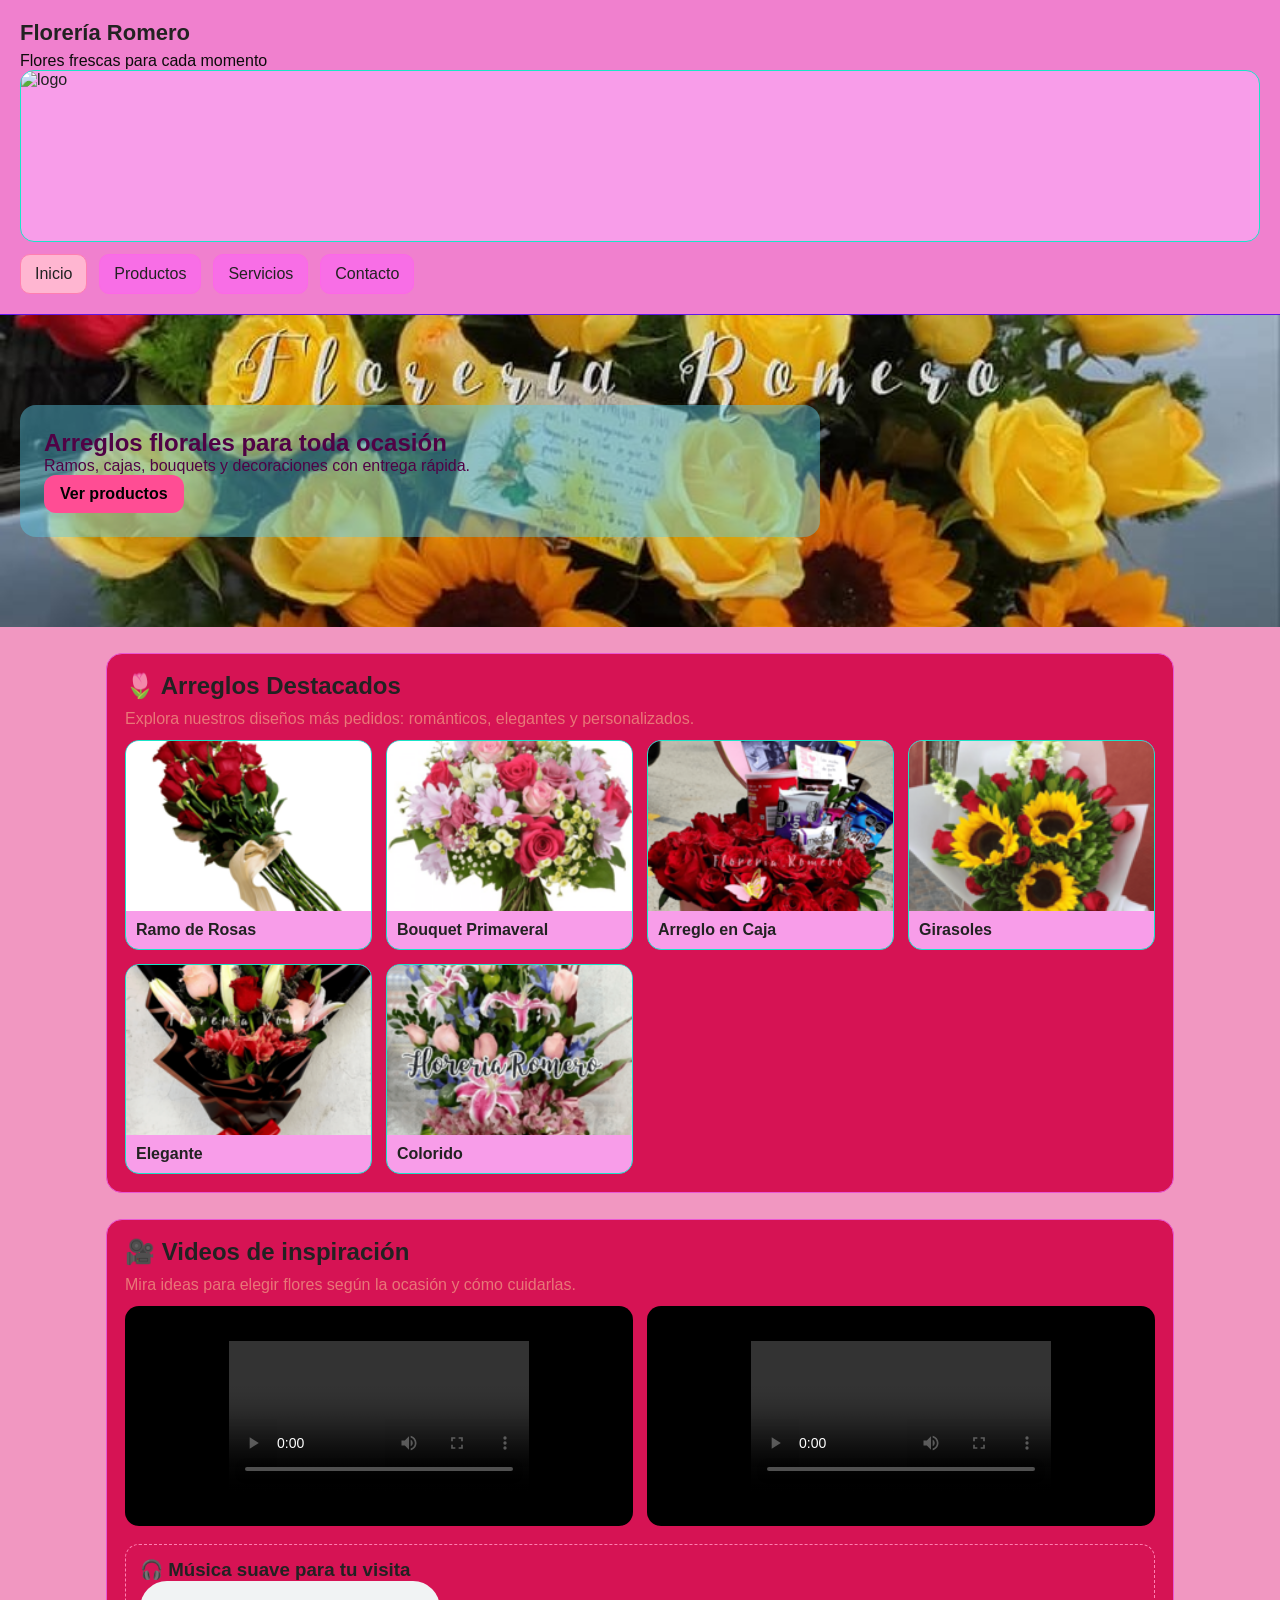
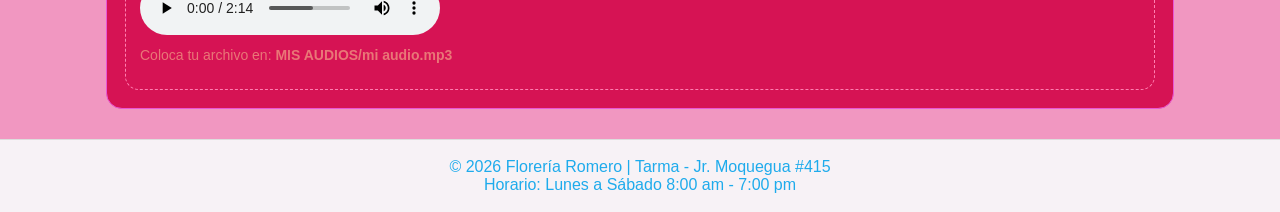
==== index.html @ f8e25ca1 "primer commit" ====
<!DOCTYPE html>
<html lang="es">
<head>
  <meta charset="UTF-8" />
  <meta name="viewport" content="width=device-width, initial-scale=1.0"/>
  <title>Florería Romero | Inicio</title>
  <link rel="stylesheet" href="styles.css">
</head>
<body>

  <!-- ENCABEZADO + MENÚ -->
  <header class="header">
    <div class="logo">
      <h1>Florería Romero</h1>
      <p>Flores frescas para cada momento</p>
      <figure class="card">
        <img src="FLORERIA ROMERO/logo.jpeg"alt=logo>
      </figure>
    </div>

    <nav class="nav">
      <a class="active" href="index.html">Inicio</a>
      <a href="productos.html">Productos</a>
      <a href="servicios.html">Servicios</a>
      <a href="contacto.html">Contacto</a>
    </nav>
  </header>

  <!-- HERO -->
  <section class="hero">
    <div class="hero-text">
      <h2>Arreglos florales para toda ocasión</h2>
      <p>Ramos, cajas, bouquets y decoraciones con entrega rápida.</p>
      <a class="btn" href="productos.html">Ver productos</a>
    </div>
  </section>

  <main class="container">

    <!-- SECCIÓN 1 (TEMÁTICA) -->
    <section class="section">
      <h2>🌷 Arreglos Destacados</h2>
      <p>Explora nuestros diseños más pedidos: románticos, elegantes y personalizados.</p>

      <!-- 6 IMÁGENES -->
      <div class="grid">
        <figure class="card">
          <img src="MIS IMAGENES/RAMO DE ROSAS.png" alt="Ramo de rosas">
          <figcaption>Ramo de Rosas</figcaption>
        </figure>

        <figure class="card">
          <img src="MIS IMAGENES/BOUQUET PRIMAVERAL.png" alt="Bouquet primaveral">
          <figcaption>Bouquet Primaveral</figcaption>
        </figure>

        <figure class="card">
          <img src="MIS IMAGENES/ARREGLO EN CAJA.png" alt="Arreglo en caja">
          <figcaption>Arreglo en Caja</figcaption>
        </figure>

        <figure class="card">
          <img src="MIS IMAGENES/girasoles.png" alt="Arreglo con girasoles">
          <figcaption>Girasoles</figcaption>
        </figure>

        <figure class="card">
          <img src="MIS IMAGENES/ELEGANTE.png" alt="Arreglo elegante">
          <figcaption>Elegante</figcaption>
        </figure>

        <figure class="card">
          <img src="MIS IMAGENES/COLORIDO.png" alt="Ramo colorido">
          <figcaption>Colorido</figcaption>
        </figure>
      </div>
    </section>

    <!-- SECCIÓN 2 (TEMÁTICA) -->
    <section class="section">
      <h2>🎥 Videos de inspiración</h2>
      <p>Mira ideas para elegir flores según la ocasión y cómo cuidarlas.</p>

      <!-- 2 VIDEOS (YouTube embebido) -->
      <div class="videos">
        <iframe
          src="MIS VIDEOS/lindos ramos.mp4"
          title="Video 1"
          allow="accelerometer; autoplay; clipboard-write; encrypted-media; gyroscope; picture-in-picture"
          allowfullscreen>
        </iframe>

        <iframe
          src="MIS VIDEOS/convinacion de flores.mp4"
          title="Video 2"
          allow="accelerometer; autoplay; clipboard-write; encrypted-media; gyroscope; picture-in-picture"
          allowfullscreen>
        </iframe>
      </div>

      <!-- 1 AUDIO -->
      <div class="audio-box">
        <h3>🎧 Música suave para tu visita</h3>
        <audio controls>
          <source src="MIS AUDIOS/mi audio.mp3" type="audio/mpeg">
          Tu navegador no soporta audio.
        </audio>
        <p class="note">Coloca tu archivo en: <b>MIS AUDIOS/mi audio.mp3</b></p>
      </div>
    </section>

  </main>

  <!-- PIE DE PÁGINA -->
  <footer class="footer">
    <p>© 2026 Florería Romero | Tarma - Jr. Moquegua #415</p>
    <p>Horario: Lunes a Sábado 8:00 am - 7:00 pm</p>
  </footer>

</body>
</html>
---- styles.css ----
*{ box-sizing:border-box; margin:0; padding:0; font-family: fantasy, sans-serif; }
body{ background:#f197c1; color:#222; }

.header{
  background:#f080ce;
  padding:20px;
  border-bottom: 1px solid #6016eb;
}
.logo h1{ font-size:22px; }
.logo p{ color:#0c0b0b; margin-top:6px; }

.nav{
  margin-top:12px;
  display:flex;
  gap:12px;
  flex-wrap:wrap;
}
.nav a{
  text-decoration:none;
  padding:10px 14px;
  border-radius:10px;
  background:#f86ee6;
  border:1px solid #fd67e9;
  color:#222;
}
.nav a:hover{ background:#080808; }
.nav a.active{ background:#ffb6d1; border-color:#ff7fb0; }

.hero{
  background-image:url("MIS IMAGENES/flores portada.jpg");
  background-size:cover;
  background-position:center;
  padding:90px 20px;
  color:rgb(80, 2, 69);
}
.hero-text{
  max-width:800px;
  background: rgba(89, 203, 231, 0.45);
  padding:24px;
  border-radius:16px;
}

.container{
  max-width:1100px;
  margin: 20px auto;
  padding: 0 16px;
}

.section{
  margin: 26px 0;
  padding: 18px;
  border:1px solid #e957d5;
  border-radius:16px;
  background:#d61354;
}
.section h2{ margin-bottom:10px; }
.section p{ margin-bottom:12px; color:#e97777; }

.grid{
  display:grid;
  grid-template-columns: repeat(auto-fit, minmax(220px, 1fr));
  gap:14px;
}

.card{
  border:1px solid #19e4c9;
  border-radius:14px;
  overflow:hidden;
  background:#f89de9;
}
.card img{
  width:100%;
  height:170px;
  object-fit:cover;
  display:block;
}
.card figcaption{
  padding:10px;
  font-weight:bold;
}

.videos{
  display:grid;
  grid-template-columns: repeat(auto-fit, minmax(320px, 1fr));
  gap:14px;
  margin-top:12px;
}
.videos iframe{
  width:100%;
  height:220px;
  border:0;
  border-radius:14px;
}

.audio-box{
  margin-top:18px;
  padding:14px;
  border-radius:14px;
  border:1px dashed #ff7fb0;
}
.note{ margin-top:8px; font-size:14px; color:#444; }

.form{
  display:grid;
  gap:12px;
  margin-top:12px;
}
.form input, .form textarea{
  width:100%;
  padding:10px;
  border-radius:10px;
  border:1px solid #24f895;
  margin-top:6px;
}
.list{ padding-left:18px; }
.list li{ margin:8px 0; }

.btn{
  display:inline-block;
  background:#ff4d94;
  color:rgb(2, 2, 2);
  border:none;
  padding:10px 16px;
  border-radius:12px;
  text-decoration:none;
  cursor:pointer;
  font-weight:bold;
}
.btn:hover{ filter:brightness(0.95); }

.footer{
  margin-top:30px;
  padding:18px;
  text-align:center;
  background:#f7f2f6;
  border-top:1px solid #ddd;
  color:#1eabec;
}
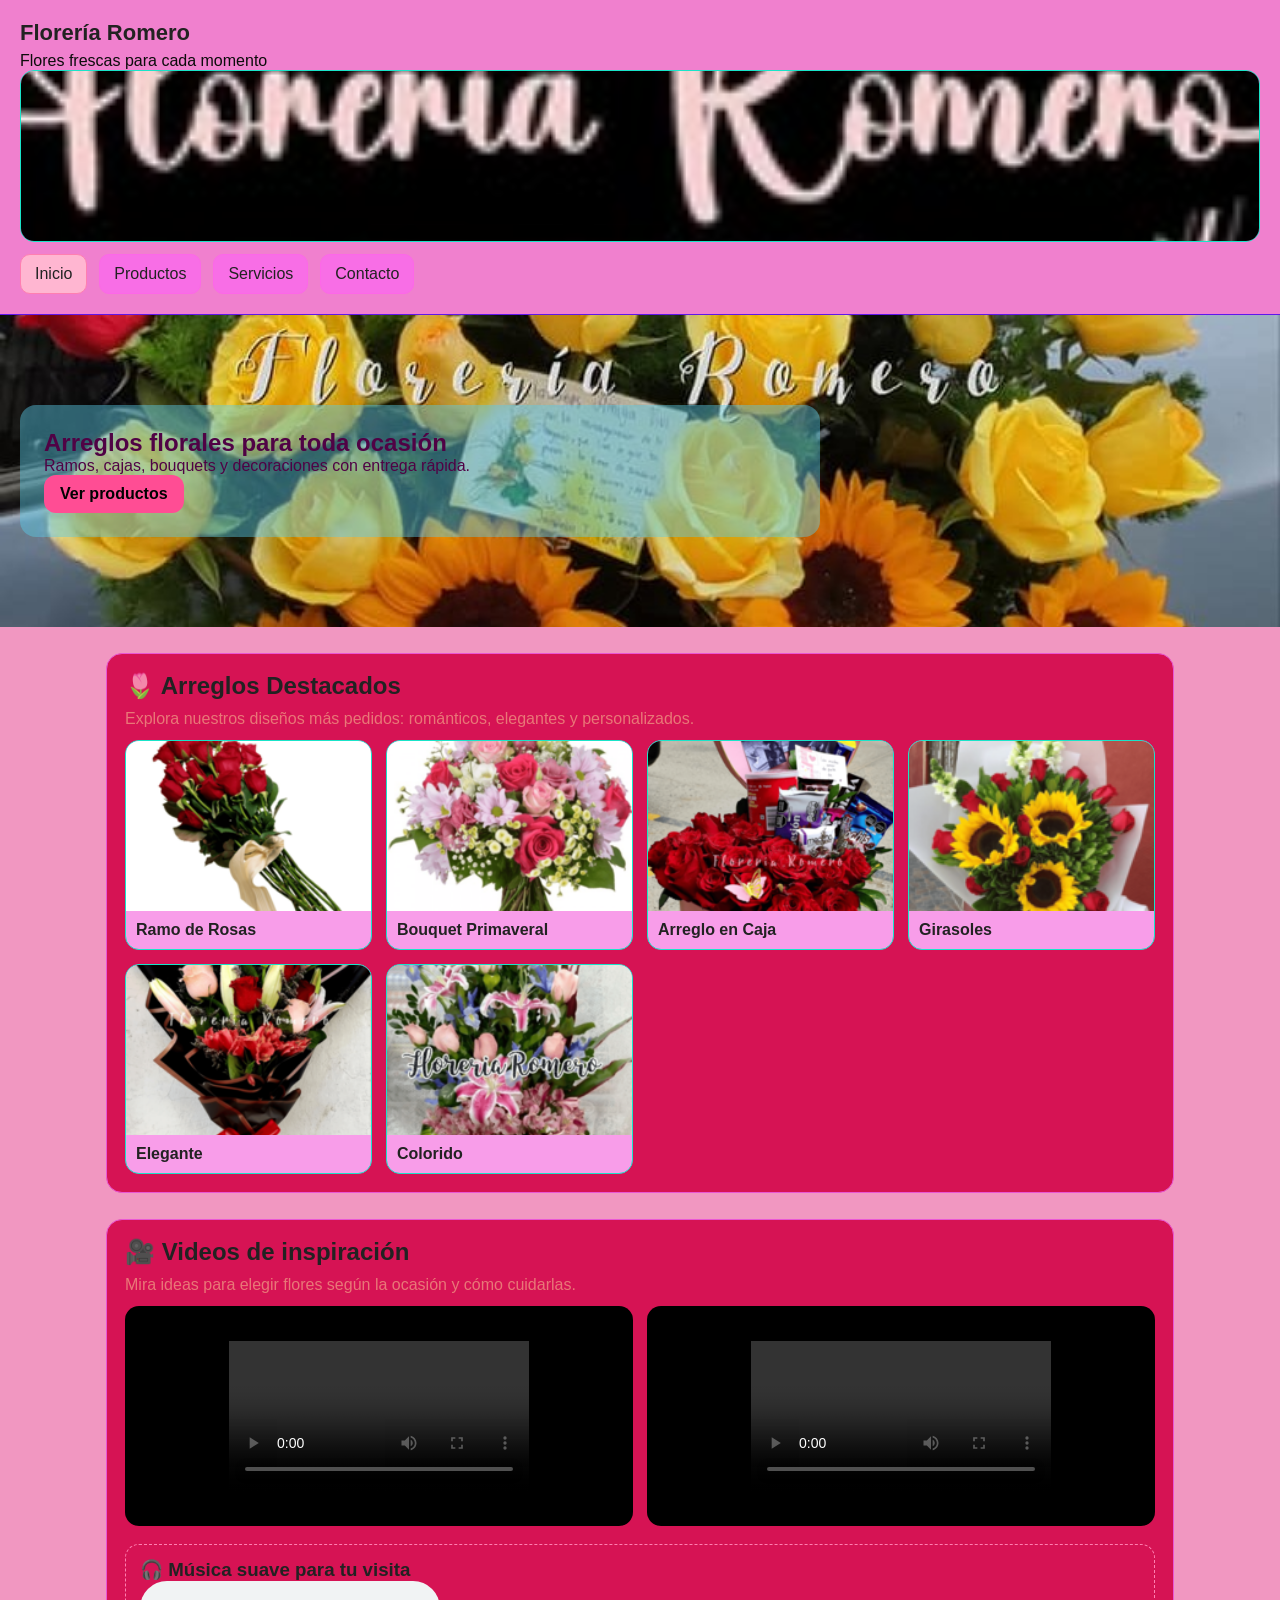
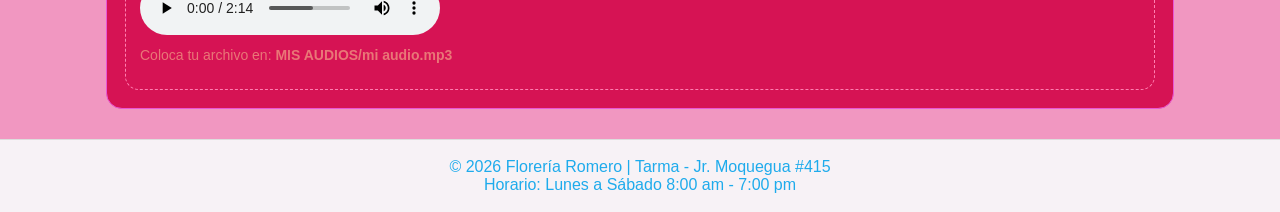
==== commit f4229e45: "Update image source path in index.html" ====
--- a/index.html
+++ b/index.html
@@ -14,7 +14,7 @@
       <h1>Florería Romero</h1>
       <p>Flores frescas para cada momento</p>
       <figure class="card">
-        <img src="FLORERIA ROMERO/logo.jpeg"alt=logo>
+        <img src="MIS IMAGENES/logo.jpeg"alt=logo>
       </figure>
     </div>
 
